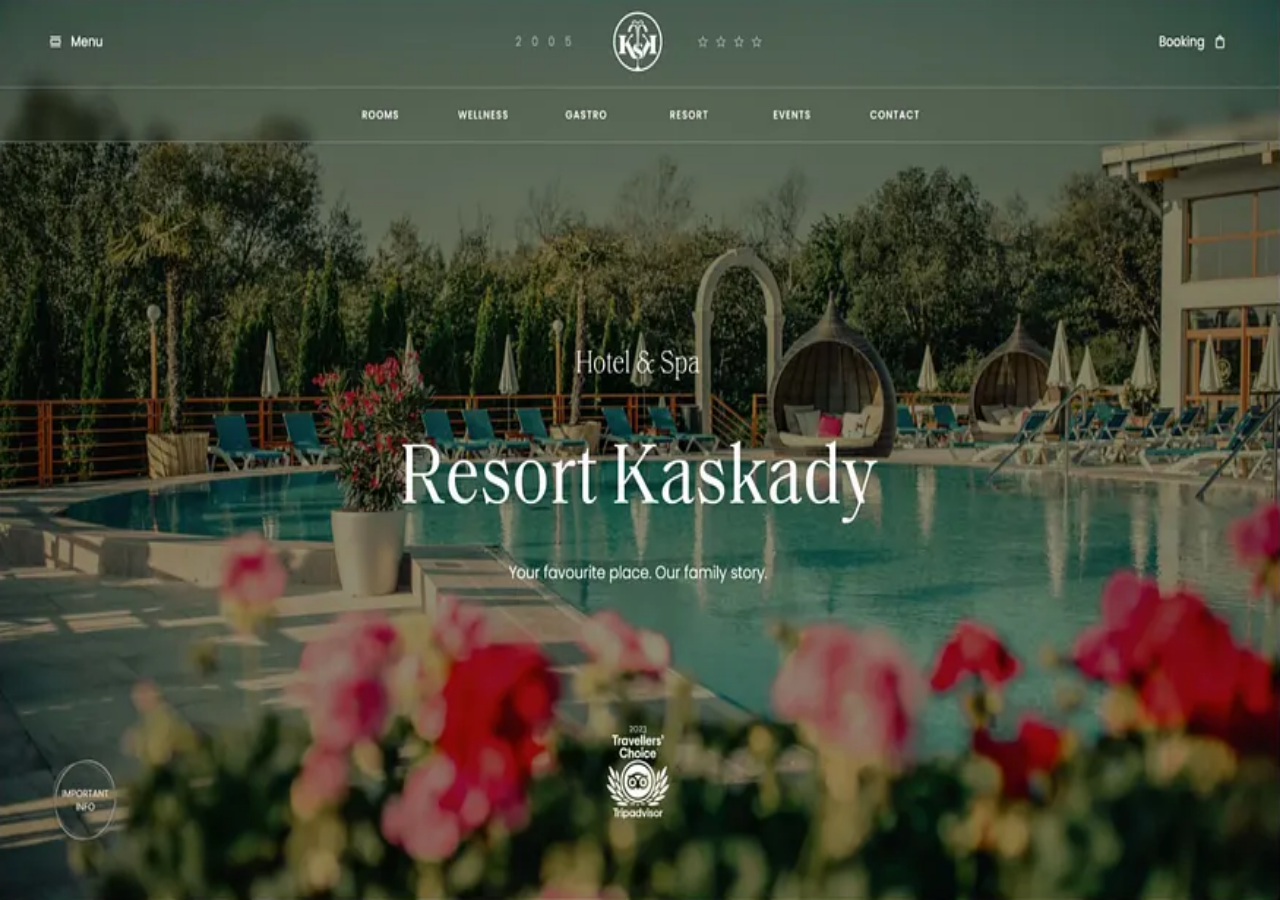
==== assets/hero-collection.html @ 570f5557 "Add files via upload" ====
<!doctype html>
<html lang="en">
<head>
<meta charset="utf-8">
<meta name="viewport" content="width=device-width,initial-scale=1">
<meta name="theme-color" content="#141715">
<title>Five hero reveals</title>
<style>
  html,body{margin:0;width:100%;height:100%;overflow:hidden;background:#0d100e}
  main{position:fixed;inset:0}
  canvas{display:block;width:100%;height:100%}
</style>
</head>
<body>
<main aria-label="Animated hotel and travel heroes">
  <canvas width="875" height="506" role="img" aria-label="Five animated hero designs"></canvas>
</main>
<script>
  const scenes = [{"title":"Resort Kaskady","subtitle":"Poolside","width":875,"height":506,"opening":"iris","tint":"#37483c","base":"image-265f40abfd7cffa8.png","parts":[{"x":390,"y":191,"effect":"rise","start":420,"duration":850,"src":"image-77b194e7a17ba6f5.png"},{"x":268,"y":242,"effect":"rise","start":570,"duration":1150,"src":"image-16f9bf310050c1e7.png"},{"x":343,"y":312,"effect":"rise","start":900,"duration":850,"src":"image-7fbf95fbedb6031a.png"},{"x":404,"y":400,"effect":"fade","start":1110,"duration":850,"src":"image-dce2c4ee2ab252f3.png"},{"x":30,"y":420,"effect":"fade","start":1250,"duration":850,"src":"image-52e7056d249da8e4.png"}]},{"title":"Ventures","subtitle":"Mountain passage","width":977,"height":544,"opening":"west","tint":"#263734","base":"image-c1e43b0b0c9e8862.png","parts":[{"x":97,"y":117,"effect":"rise","start":210,"duration":850,"src":"image-ebcca5d43764e9ae.png"},{"x":98,"y":149,"effect":"rise","start":300,"duration":850,"src":"image-8d425e4522d8f75c.png"},{"x":97,"y":198,"effect":"rise","start":440,"duration":850,"src":"image-07c8cfb11c27f51c.png"},{"x":98,"y":260,"effect":"rise","start":700,"duration":850,"src":"image-4cac146605ee5957.png"},{"x":96,"y":318,"effect":"rise","start":910,"duration":850,"src":"image-b13f7b2347c6276e.png"},{"x":212,"y":317,"effect":"fade","start":970,"duration":850,"src":"image-2050c9ccb805835b.png"},{"x":710,"y":120,"effect":"portrait","start":550,"duration":1150,"src":"image-33f7759444a69683.png"},{"x":887,"y":120,"effect":"portrait","start":735,"duration":1100,"src":"image-e53bd0f4b65da1b0.png"},{"x":855,"y":219,"effect":"fade","start":1080,"duration":850,"src":"image-8b7ce5a5cad05888.png"},{"x":106,"y":439,"effect":"rise","start":1120,"duration":850,"src":"image-e314f5c09de36d27.png"},{"x":286,"y":439,"effect":"rise","start":1240,"duration":850,"src":"image-60026e7cda1d10e5.png"}]},{"title":"Interio","subtitle":"Arched interiors","width":685,"height":426,"opening":"theatre","tint":"#211f1c","base":"image-c4fe7222e3bc097e.png","parts":[{"x":43,"y":89,"effect":"arch","start":180,"duration":1390,"src":"image-04e3d239deb97a84.png"},{"x":444,"y":82,"effect":"arch","start":340,"duration":1480,"src":"image-1b1fd5688f0a680b.png"},{"x":204,"y":91,"effect":"fade","start":435,"duration":850,"src":"image-dd1b6fba8b9a64cc.png"},{"x":202,"y":108,"effect":"rise","start":530,"duration":850,"src":"image-97c98d55abb86cd9.png"},{"x":202,"y":146,"effect":"rise","start":660,"duration":850,"src":"image-704b1b46189da217.png"},{"x":202,"y":183,"effect":"rise","start":795,"duration":850,"src":"image-4c407295308625e8.png"},{"x":355,"y":185,"effect":"portrait","start":880,"duration":850,"src":"image-1ec76335e00f0213.png"},{"x":202,"y":230,"effect":"rise","start":1000,"duration":850,"src":"image-d8f7ea3ded9ce911.png"},{"x":202,"y":286,"effect":"rise","start":1130,"duration":850,"src":"image-71ec4f6e6b4152b8.png"},{"x":75,"y":369,"effect":"fade","start":1310,"duration":850,"src":"image-754096a9aada2730.png"}]},{"title":"Mintwint","subtitle":"Alpine night","width":1002,"height":644,"opening":"sky","tint":"#132f43","base":"image-93ed84b095039679.png","parts":[{"x":290,"y":126,"effect":"rise","start":480,"duration":1040,"src":"image-6246e9b98b4868df.png"},{"x":414,"y":177,"effect":"rise","start":640,"duration":1040,"src":"image-e9646b62a03868a9.png"},{"x":347,"y":237,"effect":"rise","start":870,"duration":850,"src":"image-4cd330eccd8c7949.png"},{"x":291,"y":285,"effect":"rise","start":1020,"duration":850,"src":"image-fe327e488e590825.png"},{"x":451,"y":285,"effect":"rise","start":1070,"duration":850,"src":"image-195d7f624d753088.png"},{"x":593,"y":285,"effect":"rise","start":1120,"duration":850,"src":"image-6205f4558ec875d2.png"},{"x":621,"y":284,"effect":"fade","start":1170,"duration":850,"src":"image-ba3a0559651ff8cb.png"},{"x":71,"y":542,"effect":"fade","start":1250,"duration":850,"src":"image-207214e7ed5c777c.png"},{"x":596,"y":540,"effect":"rise","start":1370,"duration":850,"src":"image-7ee1ecf0f7a04fcc.png"}]},{"title":"Fortwill","subtitle":"Galle from above","width":1906,"height":914,"opening":"horizon","tint":"#163a3b","base":"image-b1b06761f0b759cf.png","parts":[{"x":814,"y":284,"effect":"fade","start":400,"duration":850,"src":"image-70759da445bc883d.png"},{"x":607,"y":321,"effect":"rise","start":530,"duration":1150,"src":"image-b4d66a969140bd43.png"},{"x":725,"y":480,"effect":"rise","start":710,"duration":1150,"src":"image-a716c9125944f4e8.png"},{"x":884,"y":625,"effect":"rise","start":1060,"duration":850,"src":"image-d07f520a4780c378.png"},{"x":81,"y":842,"effect":"fade","start":1320,"duration":850,"src":"image-7178d1bb55e9ac87.png"},{"x":1695,"y":847,"effect":"fade","start":1380,"duration":850,"src":"image-fd5ff80c7f4310ad.png"}]}];
  const display = document.querySelector('canvas');
  const screen = display.getContext('2d',{alpha:false});
  const canvas = document.createElement('canvas');
  const ctx = canvas.getContext('2d',{alpha:false});
  const prefersStill = matchMedia('(prefers-reduced-motion:reduce)');
  const duration = 1160;
  const sceneLength = 2000;
  const slideLength = 540;
  const cache = new Map();
  const ease = t => 1 - (1-t)**3;
  const progress = value => Math.min(1,Math.max(0,value));
  let assets, startTime, elapsed = 0, paused = false;
  let raf = 0, timer = 0, lastIndex = -1;

  const imageQueue=[];
  let activeImages=0;
  function pumpImages(){
    while(activeImages<4 && imageQueue.length){
      activeImages++;
      imageQueue.shift()();
    }
  }
  function imageFrom(uri){
    return new Promise((resolve,reject)=>{
      imageQueue.push(()=>{
        const image=new Image();
        let retries=0;
        const finish=()=>{activeImages--;pumpImages();};
        image.onload=()=>{finish();resolve(image);};
        image.onerror=()=>{
          if(retries++<2){setTimeout(()=>{image.src=uri;},250*retries);return;}
          finish();reject(new Error('Could not load preview image: '+uri));
        };
        image.src=uri;
      });
      pumpImages();
    });
  }
  async function prepare(index) {
    if(!cache.has(index)){
      const s=scenes[index];
      cache.set(index,Promise.all([imageFrom(s.base),...s.parts.map(part=>imageFrom(part.src))]).then(([base,...layers])=>{
        const still=document.createElement('canvas');still.width=s.width;still.height=s.height;
        const brush=still.getContext('2d');
        brush.drawImage(base,0,0);
        layers.forEach((img,i)=>brush.drawImage(img,s.parts[i].x,s.parts[i].y));
        return {s,base,layers,still};
      }));
    }
    return cache.get(index);
  }

  function opening(s,t) {
    const p=ease(progress(t/1450)), w=s.width, h=s.height;
    let x=0,y=0,width=w,height=h;
    switch(s.opening){
      case 'iris': x=w*.32*(1-p);y=h*.105*(1-p);width=w-2*x;height=h-2*y;break;
      case 'west': width=w*(.13+.87*p);break;
      case 'horizon': y=h*.47*(1-p);height=h-2*y;break;
      case 'sky': y=h*.33*(1-p);height=h-y;break;
      case 'theatre':ctx.globalAlpha=.45+.55*p;break;
    }
    ctx.beginPath();ctx.rect(x,y,width,height);ctx.clip();
  }
  function drawPart(s,part,image,time) {
    const raw=progress((time-part.start)/part.duration);
    if(!raw)return;
    const p=ease(raw), {x,y}=part, w=image.width,h=image.height;
    ctx.save();
    ctx.globalAlpha*=Math.min(1,raw*(part.effect==='fade'?1.5:3.6));
    ctx.beginPath();ctx.rect(x,y,w,h);ctx.clip();
    switch(part.effect){
      case 'rise':
        ctx.drawImage(image,x,y+(1-p)*Math.min(h*.79,s.height*.067));
        break;
      case 'arch':
      case 'portrait':{
        const fromTop=part.effect==='arch';
        ctx.beginPath();ctx.rect(x,fromTop?y:y+h*(1-p),w,h*p);ctx.clip();
        const z=1+(1-p)*.085;
        ctx.drawImage(image,x-(z-1)*w*.5,y-(z-1)*h*.5,w*z,h*z);
        break;
      }
      default:ctx.drawImage(image,x,y);
    }
    ctx.restore();
  }
  function paint(asset,time,sliding=false) {
    const {s,base,layers,still}=asset,w=s.width,h=s.height;
    if(canvas.width!==w||canvas.height!==h){canvas.width=w;canvas.height=h}
    if(time>=duration){ctx.drawImage(still,0,0);return}
    ctx.fillStyle=s.tint;ctx.fillRect(0,0,w,h);
    time*=2;
    ctx.save();if(!sliding)opening(s,time);
    const z=1+(1-ease(progress(time/2050)))*(s.opening==='theatre'?.009:.036);
    ctx.drawImage(base,-(z-1)*w*.5,-(z-1)*h*.5,w*z,h*z);
    s.parts.forEach((part,i)=>drawPart(s,part,layers[i],time));
    ctx.restore();
  }
  function contain(brush,image,offset=0){
    const {width,height}=brush.canvas;
    // Trim the border baked into the Interio screenshot.
    const trim = image.width===685 && image.height===426 ? 2 : 0;
    brush.drawImage(image,trim,trim,image.width-2*trim,image.height-2*trim,offset,0,width,height);
  }
  function compose(brush,incoming,previous,time,direction=1){
    const {width:w,height:h}=brush.canvas;
    brush.fillStyle='#0d100e';brush.fillRect(0,0,w,h);
    if(!previous||time>=slideLength){contain(brush,incoming);return}
    const t=progress(time/slideLength);
    const p=t*t*(3-2*t);
    contain(brush,previous,-direction*w*.12*p);
    brush.fillStyle='rgba(9,14,11,'+(.15*p)+')';brush.fillRect(0,0,w,h);
    brush.save();
    brush.beginPath();brush.rect(direction>0?w*(1-p):0,0,w*p,h);brush.clip();
    brush.fillStyle='#0d100e';brush.fillRect(0,0,w,h);
    contain(brush,incoming,direction*w*.12*(1-p));
    brush.restore();
  }
  let viewportWidth=0, viewportHeight=0;
  function measureDisplay(){
    const bounds=display.getBoundingClientRect(), density=Math.min(2,window.devicePixelRatio||1);
    viewportWidth=Math.max(1,Math.round(bounds.width*density));
    viewportHeight=Math.max(1,Math.round(bounds.height*density));
  }
  measureDisplay();
  function drawGallery(asset,previous,time,direction){
    const w=viewportWidth,h=viewportHeight;
    if(display.width!==w||display.height!==h){display.width=w;display.height=h}
    paint(asset,time,Boolean(previous));
    compose(screen,canvas,previous,time,direction);
  }
  let hostVisible=true;
  function render(now) {
    cancelAnimationFrame(raf);
    clearTimeout(timer);
    if(!assets || document.hidden || !hostVisible)return;
    if(!paused)elapsed=Math.max(0,now-startTime);
    const slot=Math.floor(elapsed/sceneLength);
    const index=slot%assets.length;
    const asset=assets[index];
    const still=prefersStill.matches;
    const previous=slot>0 && !still?assets[(index+assets.length-1)%assets.length].still:null;
    const time=elapsed%sceneLength;
    drawGallery(asset,previous,still?duration:time,1);
    if(index!==lastIndex){
      display.setAttribute('aria-label',asset.s.title+' — '+asset.s.subtitle);
      lastIndex=index;
    }
    if(paused)return;
    if(time<duration && !still)raf=requestAnimationFrame(render);
    else timer=setTimeout(()=>render(performance.now()),sceneLength-time);
  }
  function pausePlayback(value){
    if(!assets)return;
    const now=performance.now();
    if(!paused)elapsed=now-startTime;
    paused=value;
    startTime=now-elapsed;
    render(now);
  }
  document.addEventListener('keydown',event=>{
    if(!assets || event.altKey || event.metaKey || event.ctrlKey)return;
    if(event.code==='Space'){
      event.preventDefault();
      if(!event.repeat)pausePlayback(!paused);
    }else if(event.key==='ArrowLeft' || event.key==='ArrowRight'){
      event.preventDefault();
      const slot=Math.floor(elapsed/sceneLength);
      const next=(slot+(event.key==='ArrowLeft'?-1:1)+assets.length)%assets.length;
      elapsed=(next+assets.length)*sceneLength;
      startTime=performance.now()-elapsed;
      render(performance.now());
    }
  });
  new ResizeObserver(()=>{measureDisplay();render(performance.now());}).observe(display);
  window.addEventListener('message',event=>{
    if(event.source!==parent || event.data?.type!=='weby-hero-visibility')return;
    hostVisible=Boolean(event.data.visible);
    render(performance.now());
  });
  document.addEventListener('visibilitychange',()=>render(performance.now()));
  prefersStill.addEventListener('change',()=>pausePlayback(prefersStill.matches));
  Promise.all(scenes.map((_,i)=>prepare(i))).then(ready=>{
    assets=ready;
    paused=prefersStill.matches;
    startTime=performance.now();
    render(startTime);
  });
</script>
</body>
</html>
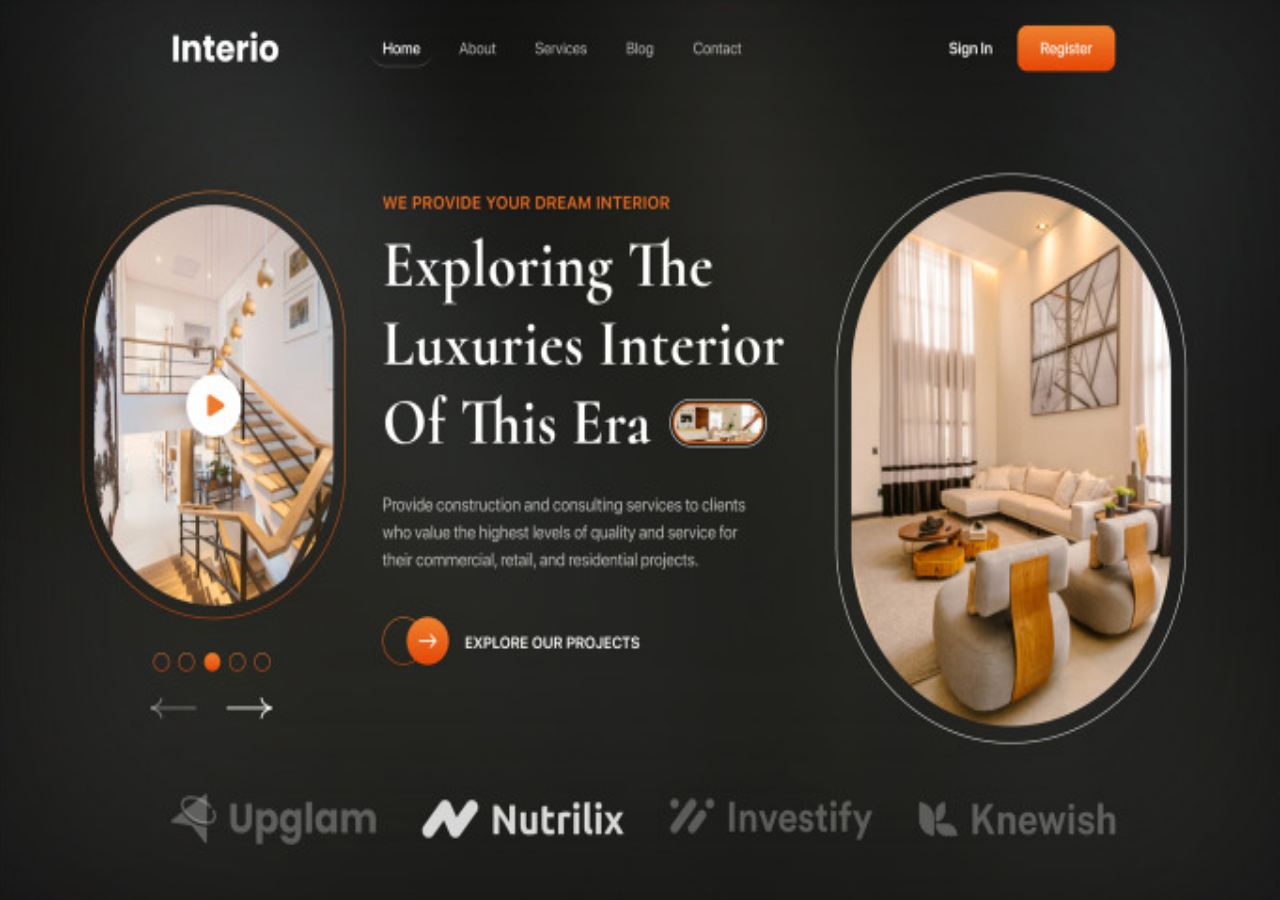
==== commit 54d7695d: "Add files via upload" ====
--- a/assets/hero-collection.html
+++ b/assets/hero-collection.html
@@ -158,10 +158,19 @@
     const slot=Math.floor(elapsed/sceneLength);
     const index=slot%assets.length;
     const asset=assets[index];
+    // Hold the last complete scene if the next scene is still downloading.
+    // Keep the timeline at the boundary so its reveal starts from the beginning.
+    if(!asset){
+      elapsed=slot*sceneLength;
+      startTime=now-elapsed;
+      timer=setTimeout(()=>render(performance.now()),100);
+      return;
+    }
     const still=prefersStill.matches;
     const previous=slot>0 && !still?assets[(index+assets.length-1)%assets.length].still:null;
     const time=elapsed%sceneLength;
     drawGallery(asset,previous,still?duration:time,1);
+    if(lastIndex===-1)parent.postMessage({type:'weby-hero-ready'},'*');
     if(index!==lastIndex){
       display.setAttribute('aria-label',asset.s.title+' — '+asset.s.subtitle);
       lastIndex=index;
@@ -200,12 +209,18 @@
   });
   document.addEventListener('visibilitychange',()=>render(performance.now()));
   prefersStill.addEventListener('change',()=>pausePlayback(prefersStill.matches));
-  Promise.all(scenes.map((_,i)=>prepare(i))).then(ready=>{
-    assets=ready;
+  // Start after the first scene, rather than waiting for every design.
+  prepare(0).then(async first=>{
+    assets=new Array(scenes.length);
+    assets[0]=first;
     paused=prefersStill.matches;
     startTime=performance.now();
     render(startTime);
-  });
+    for(let i=1;i<scenes.length;i++){
+      try { assets[i]=await prepare(i); }
+      catch { assets[i]=assets[i-1]; }
+    }
+  }).catch(()=>{ /* The parent keeps the complete poster visible. */ });
 </script>
 </body>
 </html>
